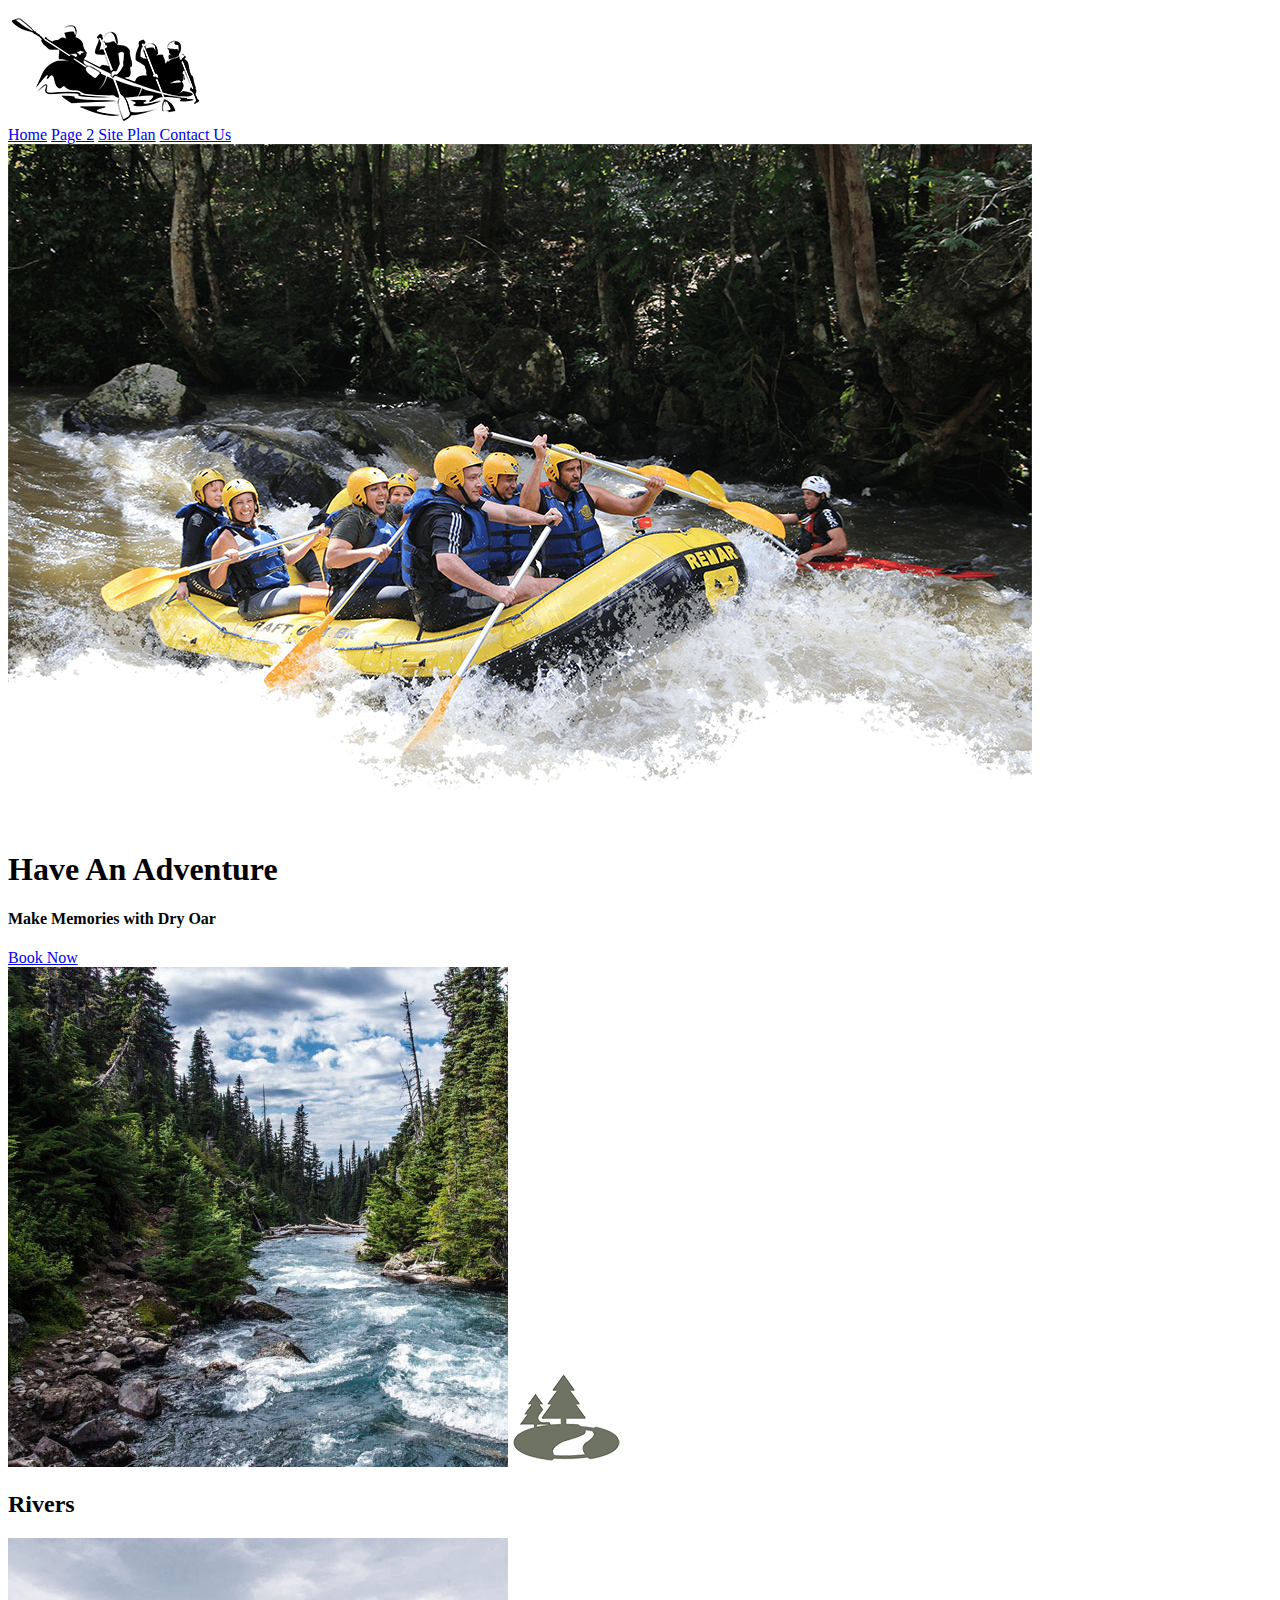
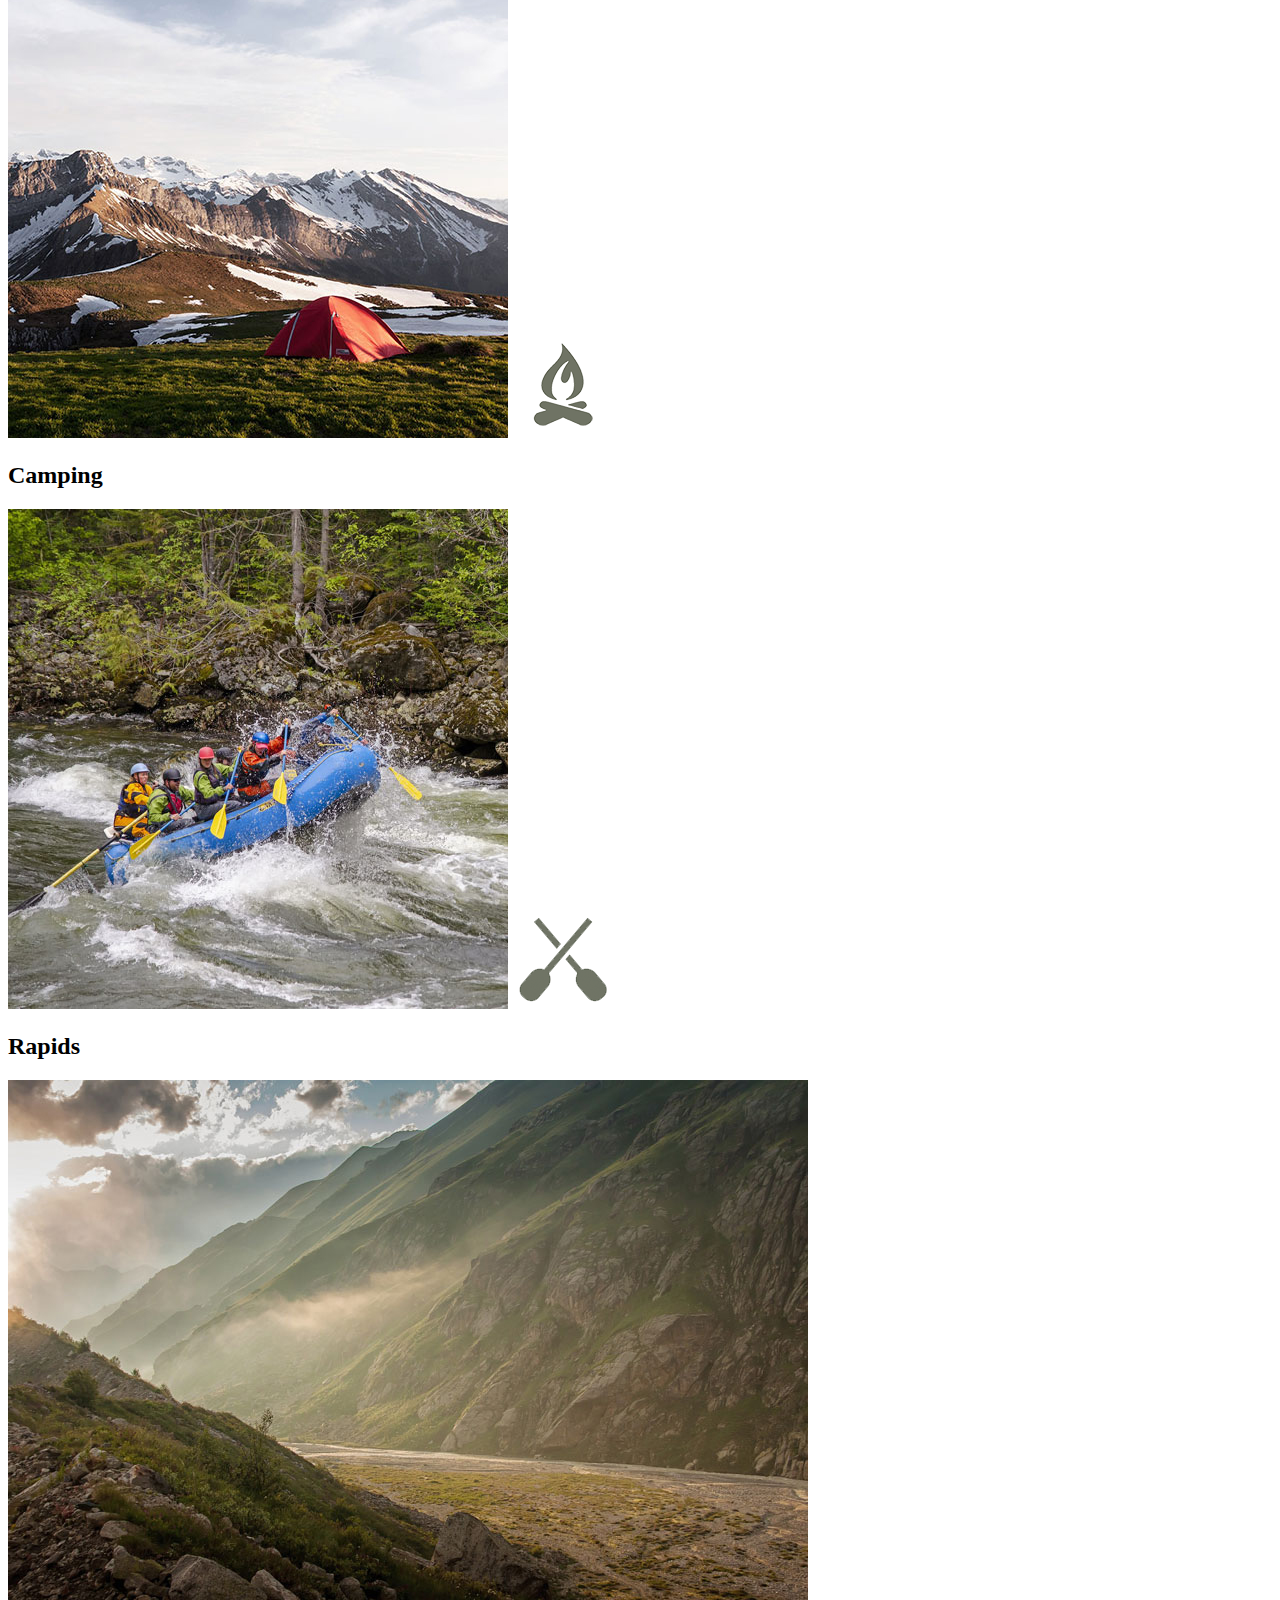
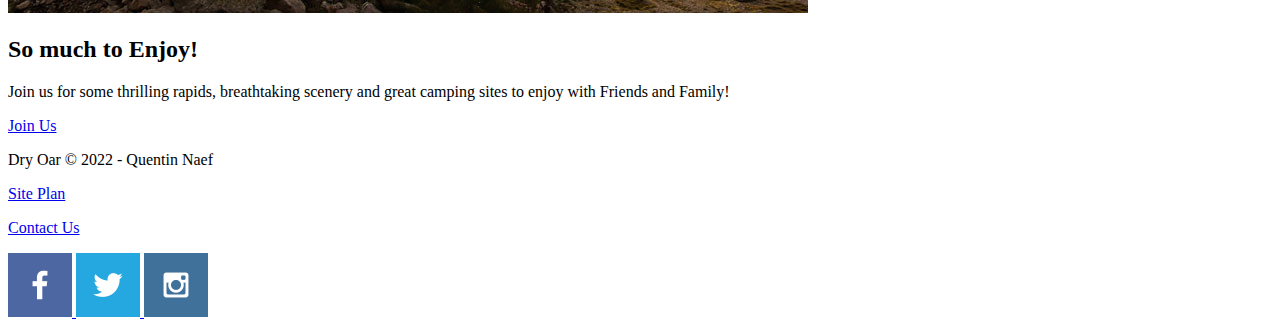
==== wwr/index.html @ fd06d229 "made the home page for white water rafting and added the images and fixed portal page" ====
<!DOCTYPE html>
<html lang="en">
<head>
    <meta charset="UTF-8">
    <meta http-equiv="X-UA-Compatible" content="IE=edge">
    <meta name="viewport" content="width=device-width, initial-scale=1.0">
    <title>Whitewater Rafting Vacations | Dry Oar Boating | Home</title>
</head>
<body>
    <header>
        <a id="logo_link" href="index.html">
            <img class="logo" src="images/rafting.png" alt="Rafting Logo">
        </a>
        <nav>
            <a href="index.html">Home</a>
            <a href="#">Page 2</a>
            <a href="site-plan-rafting.html">Site Plan</a>
            <a href="contactus.html">Contact Us</a>
        </nav>
    </header>
    <div id="hero">
        <div id="hero-box">
            <img id="hero-img" src="images/hero.png" alt="People enjoying white water rafting">
        </div>
        <section id="hero-msg">
            <h1 class="home-title">Have An Adventure</h1>
            <h4>Make Memories with Dry Oar </h4>
            <div class='button-box'>
                <a class='book' href="rates.html">Book Now</a>
            </div>
        </section>
    </div>
    <main class="home-grid">
            <section class="rivers-card">
                <img class="card-img" src="images/rivers.jpg" alt="river in forest">
                <img class="icon" src="images/river_icon.png" alt="river icon">
                <h2>Rivers</h2>
            </section>
            <section class="camping-card">
                <img class="card-img" src="images/camping.jpg" alt="tent in mountains">
                <img class="icon" src="images/fire_icon.png" alt="fire icon">
                <h2>Camping</h2>
            </section>
            <section class="rapids-card">
                <img class="card-img" src="images/rapids.jpg" alt="rafting boat">
                <img class="icon" src="images/oars.png" alt="oars icon">
                <h2>Rapids</h2>
            </section>
            <img class="mountains" src="images/mountains.jpg" alt="Misty mountains">
            <section class="msg">
                <h2>So much to Enjoy!</h2>
                <p>Join us for some thrilling rapids, breathtaking scenery and great camping sites to enjoy with Friends and Family! </p>
                <a class='join' href="rivers.html">Join Us</a>
            </section>
    </main>
    <footer>
        <p>Dry Oar &copy; 2022 - Quentin Naef</p>
        <p><a href="site-plan-rafting.html">Site Plan</a></p>
        <p><a href="contactus.html">Contact Us</a></p>
        <div class="social">
            <a href="https://facebook.com">
                <img src="images/facebook.png" alt="fb icon">
            </a>
            <a href="https://twitter.com">
                <img src="images/twitter.png" alt="twitter icon">
            </a>
            <a href="https://instagram.com">
                <img src="images/instagram.png" alt="instagram icon">
            </a>
        </div>
    </footer>
</body>
</html>
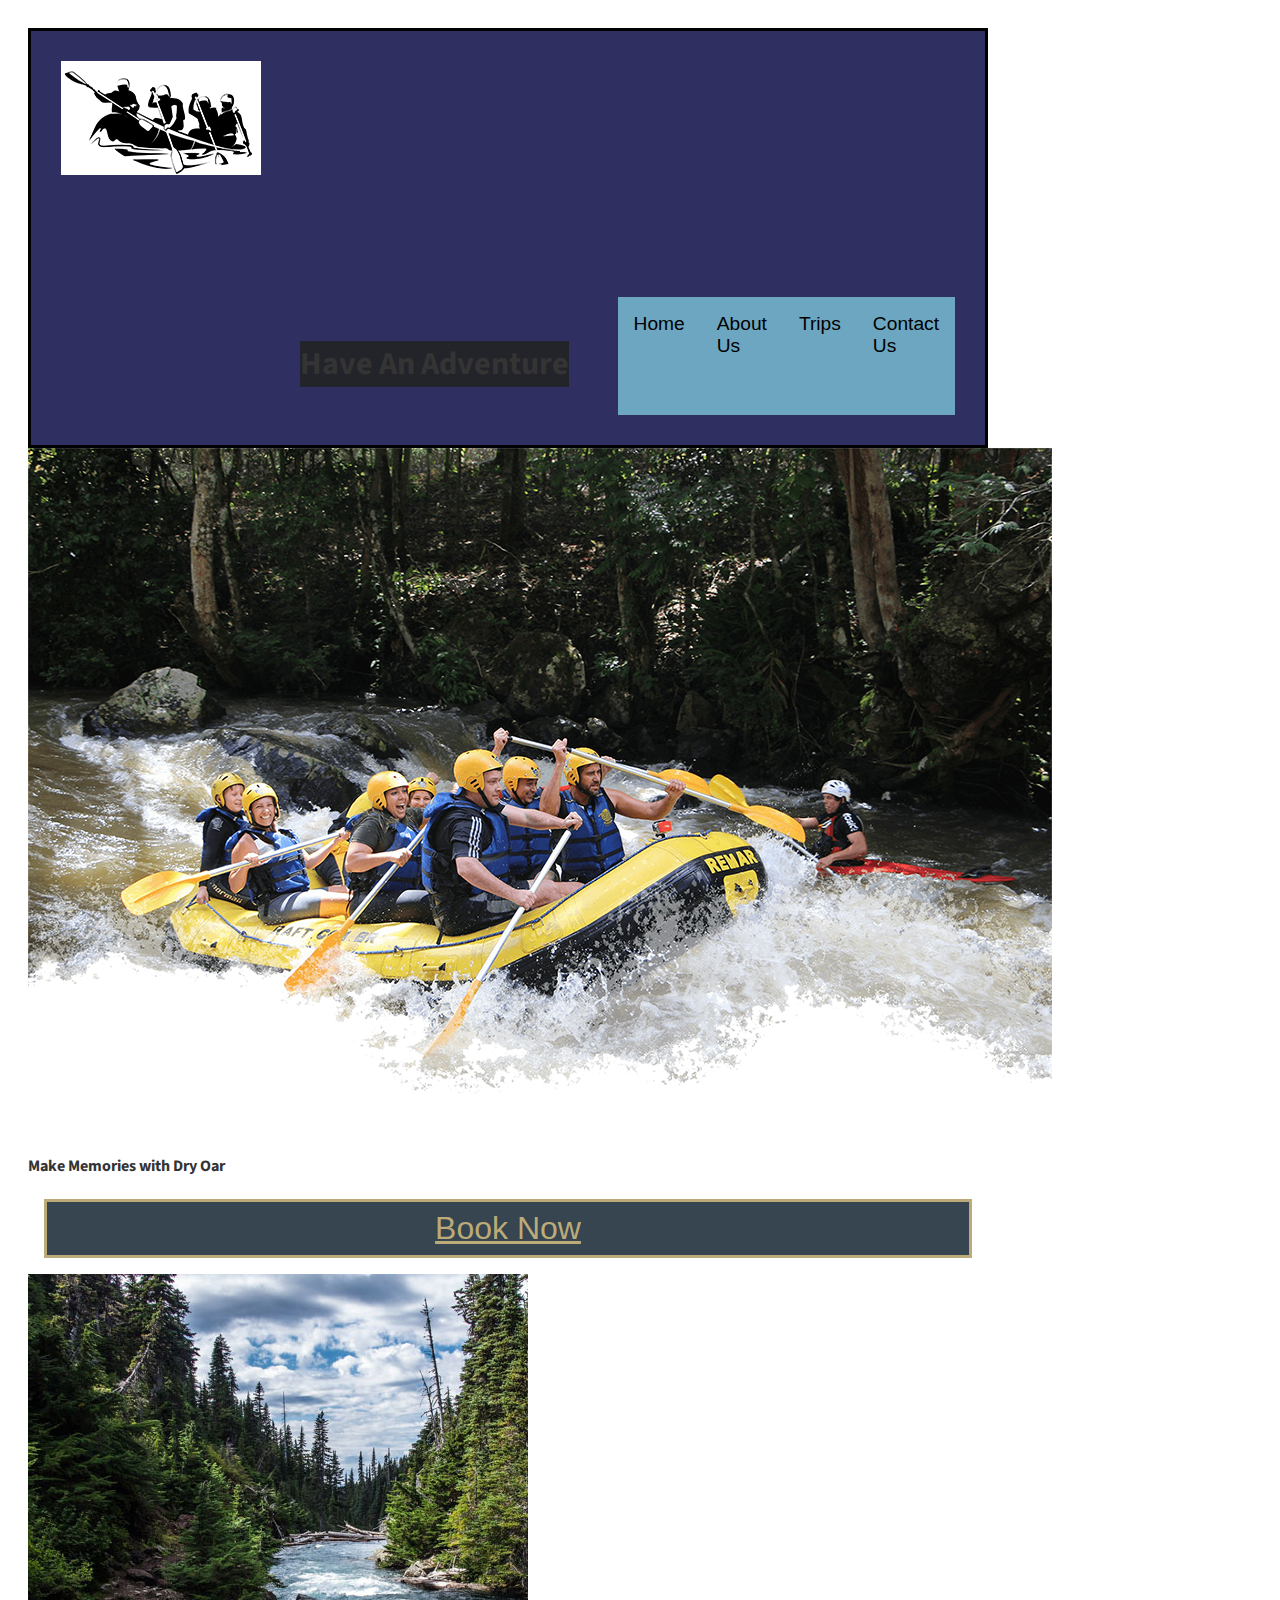
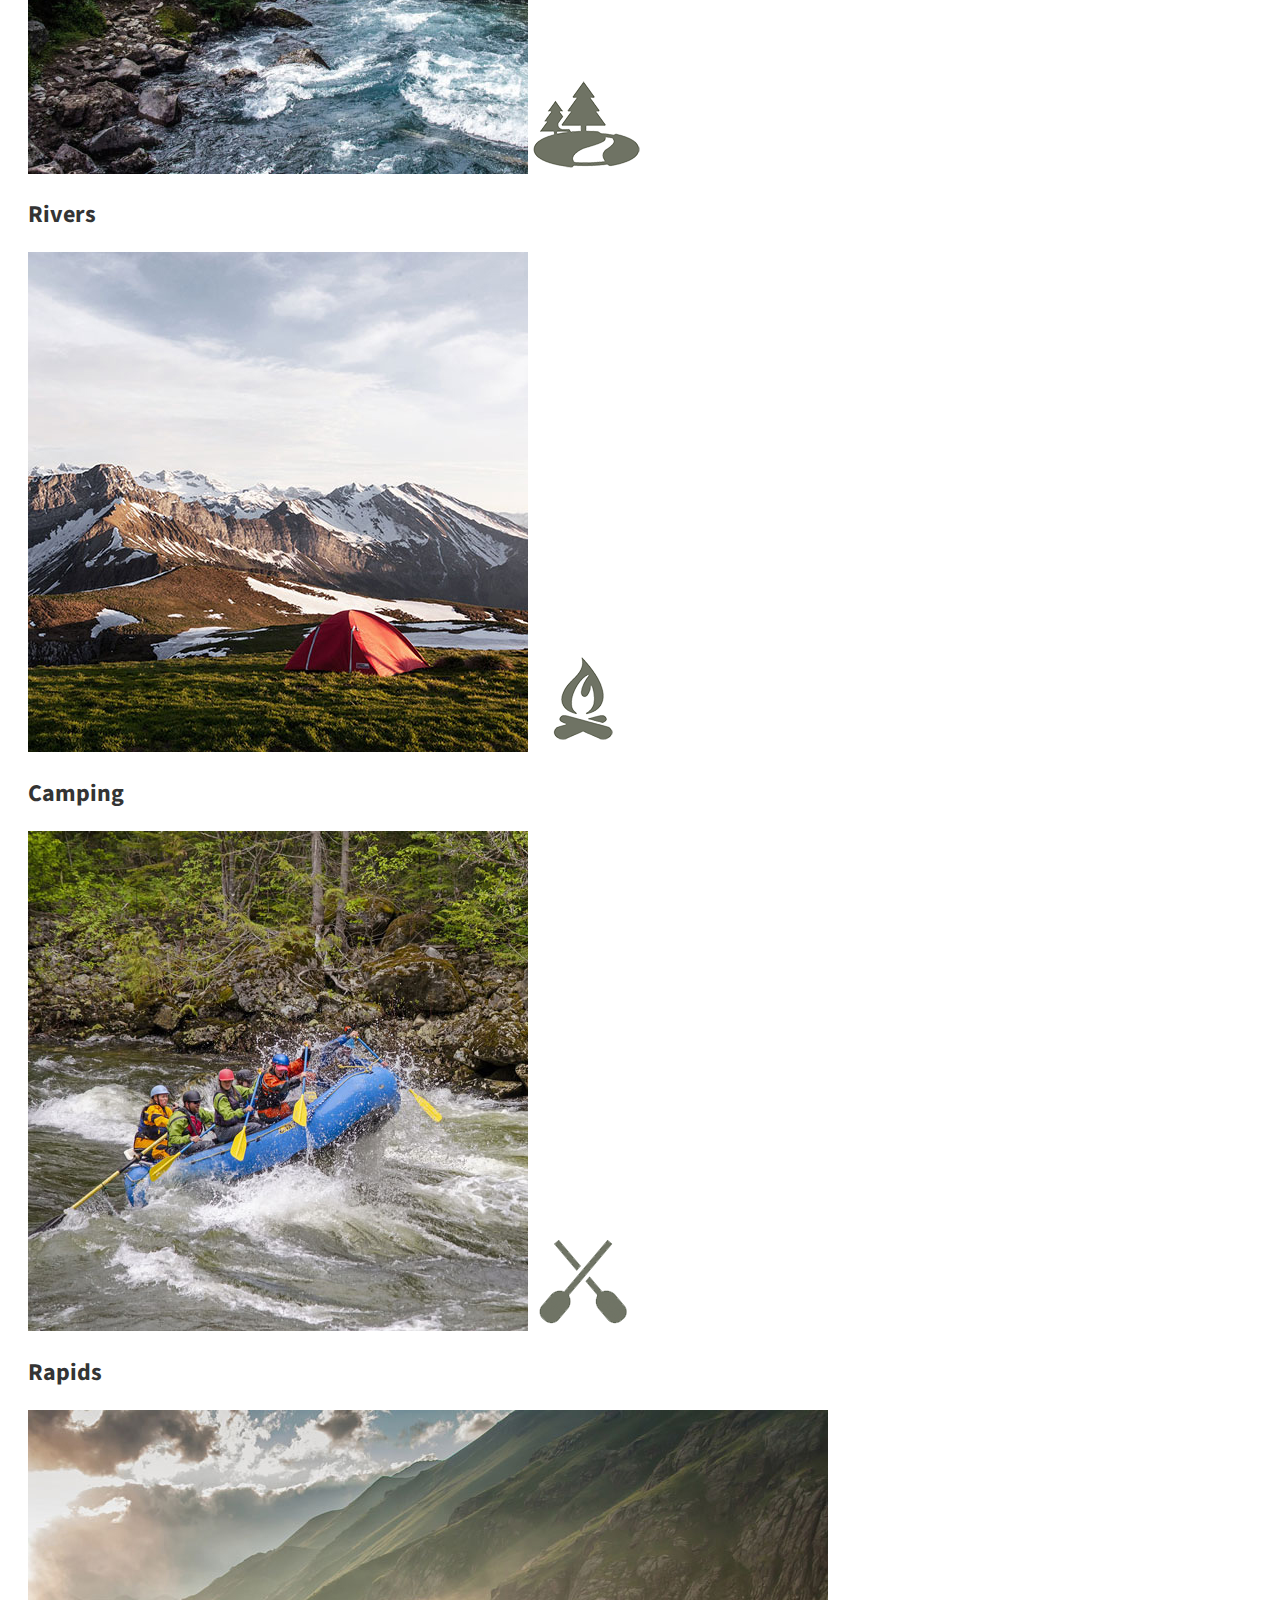
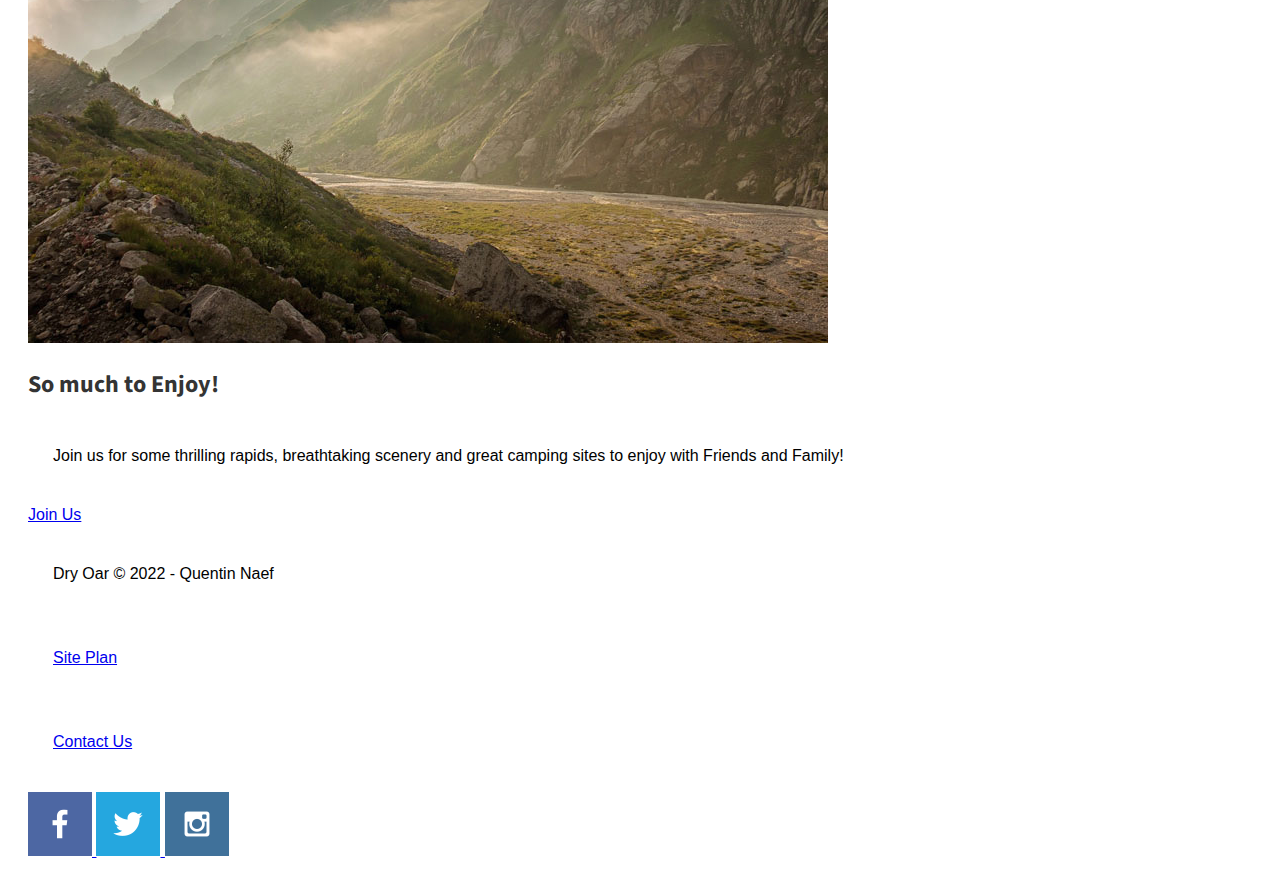
==== commit 5b46575a: "home and wwr site changes" ====
--- a/wwr/index.html
+++ b/wwr/index.html
@@ -4,18 +4,20 @@
     <meta charset="UTF-8">
     <meta http-equiv="X-UA-Compatible" content="IE=edge">
     <meta name="viewport" content="width=device-width, initial-scale=1.0">
+    <link rel="stylesheet" href="styles/rafting.css" />
     <title>Whitewater Rafting Vacations | Dry Oar Boating | Home</title>
 </head>
 <body>
+    <div id="content">
     <header>
         <a id="logo_link" href="index.html">
             <img class="logo" src="images/rafting.png" alt="Rafting Logo">
         </a>
-        <nav>
+        <nav class="headernav">
             <a href="index.html">Home</a>
-            <a href="#">Page 2</a>
-            <a href="site-plan-rafting.html">Site Plan</a>
-            <a href="contactus.html">Contact Us</a>
+            <a href="about.html">About Us</a>
+            <a href="trips.html">Trips</a>
+            <a href="contact.html">Contact Us</a>
         </nav>
     </header>
     <div id="hero">
@@ -46,6 +48,7 @@
                 <img class="icon" src="images/oars.png" alt="oars icon">
                 <h2>Rapids</h2>
             </section>
+            <div id="background"></div>
             <img class="mountains" src="images/mountains.jpg" alt="Misty mountains">
             <section class="msg">
                 <h2>So much to Enjoy!</h2>
@@ -56,7 +59,7 @@
     <footer>
         <p>Dry Oar &copy; 2022 - Quentin Naef</p>
         <p><a href="site-plan-rafting.html">Site Plan</a></p>
-        <p><a href="contactus.html">Contact Us</a></p>
+        <p><a href="contact.html">Contact Us</a></p>
         <div class="social">
             <a href="https://facebook.com">
                 <img src="images/facebook.png" alt="fb icon">
@@ -69,5 +72,6 @@
             </a>
         </div>
     </footer>
+    </div>
 </body>
 </html>--- a/wwr/styles/rafting.css
+++ b/wwr/styles/rafting.css
@@ -0,0 +1,408 @@
+@import url('https://fonts.googleapis.com/css2?family=Source+Sans+Pro:wght@300&display=swap');
+
+:root{
+    --primary-color: #343434;
+    --secondary-color: #2F3061;
+    --accent1-color: #6CA6C1;
+    --accent2-color: #F7FFF7;
+
+    --heading-font: "Source Sans Pro";
+    --paragraph-font: Lato, Helvetica, sans-serif;
+
+    --nav-background-color: #6CA6C1;
+    --nav-link-color: #343434;
+    --nav-hover-link-color: #2F3061;
+    --nav-hover-background-color: #F7FFF7;
+
+    
+}
+
+.hero img{
+    position: relative;
+    display: block;
+    width: 100%;
+    height: auto;
+
+}
+
+h1{
+    position: absolute;
+    top: 320px;
+    background-color: rgba(29, 26, 5, .6);
+    left: 300px;
+}
+
+.abouth1{
+    position: absolute;
+    top: 320px;
+    background-color: rgba(29, 26, 5, .7);
+    color:#bcab79;
+    left: 300px;
+}
+
+article{
+    position: absolute;
+    top: 370px;
+}
+
+article img {
+    float: right;
+    width: 150px;
+    height: auto;
+    padding: 25px;
+
+}
+
+.happy p{
+    max-width: 900px;
+    background-color: rgba(188, 171, 121, .7);
+    text-align: center;
+}
+
+
+
+
+body{
+    font-family: var(--paragraph-font);
+    max-width: 960px;
+    padding: 20px;
+}
+
+h1, h2, h3, h4, h5, h6{
+    font-family: var(--heading-font);
+    color: var(--primary-color);
+
+}
+header{
+    padding: 30px;
+    background-color: var(--secondary-color);
+    display: grid;
+    grid-template-columns: 1fr 1fr 1fr 1fr ;
+    grid-template-rows: 1fr 1fr 1fr;
+    border-style: solid;
+}
+
+.logo-box {
+    grid-column: 1/2;
+    grid-row: 1/5;
+}
+
+.headernav{
+    grid-column: 4/5;
+    grid-row: 3/4;
+}
+
+p{
+    padding: 25px;
+}
+
+.hist {
+    display: flex;
+    justify-content: center;
+    
+}
+
+.hist2 p {
+    max-width: 900px;
+    background-color: rgba(188, 171, 121, .7);
+}
+
+.imagegrid {
+    display: flex;
+    justify-content: space-around;
+}
+
+.adventure h2{
+    display: flex;
+    justify-content: center;
+}
+.img1{
+    max-height: 100px;
+    width: auto;
+}
+.img2{
+    max-height: 100px;
+    width: auto;
+}
+.img3{
+    max-height: 100px;
+    width: auto;
+}
+.img4{
+    max-height: 100px;
+    width: auto;
+}
+.img5{
+    max-height: 100px;
+    width: auto;
+}
+
+
+nav{
+    background-color: var(--accent1-color);
+    font-size: 1.2rem;
+    display: flex;
+    list-style: none;
+}
+nav a{
+    display: block;
+    color: var(--nav-link-color);
+    text-decoration: none;
+    padding: 1rem;
+
+}
+
+nav a:link, nav a:visited{
+    color:black;
+}
+
+nav a:hover{
+    color: var(--nav-background-color);
+    background-color: var(--nav-hover-background-color);
+}
+
+.facebook, .insta, .twitter {
+    max-height: 40px;
+    
+}
+
+.footer-box{
+    background-color: #Af3f2b;
+    display: flex;
+    max-height: 60px;
+    justify-content: end;
+    padding: .75rem;
+    border-style: solid;
+
+}
+
+form{
+    width: 650px;
+    margin: 0 auto;
+    border: 2px solid rgba(0, 0, 0, .1);
+    border-radius: .5rem;
+    background-color:#bcab79;
+    padding: 1rem;
+}
+
+.info {
+    display: grid;
+    grid-template-columns: repeat(5, 1fr);
+    grid-template-columns: repeat(2, 1fr);
+    background-color:#bcab79;
+    border-style: solid;
+    
+}
+.address1{
+    grid-column: 1/2;
+    grid-row: 2/3;
+    padding: 1rem;
+    text-align: center;
+}
+.address {
+    grid-column: 1/2;
+    grid-row: 1/2;
+    text-align: center;
+
+}
+.number{
+    grid-column: 2/3;
+    grid-row: 1/2;
+    text-align: center;
+}
+.numbers{
+    grid-column: 2/3;
+    grid-row: 2/3;
+    text-align: center;
+}
+
+.emailh{
+    grid-column: 3/4;
+    grid-row: 1/2;
+    text-align: center;
+
+}
+.email{
+    grid-column: 3/4;
+    grid-row: 2/3;
+    text-align: center;
+}
+.maph {
+    grid-row: 3/4;
+    grid-column: 2/3;
+    text-align: center;
+}
+
+.map{
+    grid-column: 1/2;
+    grid-row: 4/5;
+    max-width: 100px;
+    max-height: auto;
+    text-align: center;
+}
+
+.compinfo{
+    display: flex;
+    justify-content: center;
+    border-style: solid;
+    background-color: #36454f;
+    color:#bcab79;
+}
+.emp{
+    display: flex;
+    justify-content: center;
+    background-color: #36454f;
+    color:#bcab79;
+    border-style: solid;
+    padding: 1rem;
+    margin: 1rem;
+}
+
+.custex{
+    display: flex;
+    justify-content: space-between;
+
+}
+
+.erica{
+    max-width: 400px;
+    max-height: auto;
+    grid-row: 1/3;
+    grid-column: 2/3;
+    padding: 1rem;
+
+}
+
+.empinfo{
+    grid-row: 2/3;
+    grid-column: 1/2;
+    border-style: solid;
+    padding: 1rem;
+    margin: 1rem;
+}
+
+.custex{
+    display: grid;
+    grid-template-rows: repeat(2 1fr);
+    grid-template-columns: repeat(2 1fr);
+}
+
+.survey{
+
+    display: flex;
+    justify-content: center;
+    border-style: solid;
+    background-color: #36454f;
+    color:#bcab79;
+
+}
+
+.container {
+    display: block;
+    position: relative;
+    cursor: pointer;
+    -webkit-user-select: none;
+    -moz-user-select: none;
+    -ms-user-select: none;
+    user-select: none;
+}
+.textarea {
+    width: 500px;
+}
+
+.trips{
+    display: grid;
+    grid-template-columns: repeat(3, 1fr);
+    grid-template-rows: repreat(4, 1fr);
+}
+
+.threehourpic, .twentyfourpic, .seventwopic {
+    max-width: auto;
+    max-height: 200px;
+    grid-row: 3/4;
+    display: flex;
+    justify-content: center;
+    padding: 1rem;
+}
+
+.threehour, .twentyfourhour, .seventwohour {
+    display: flex;
+    justify-content: center;
+    grid-row: 2/3;
+    border-style: solid;
+    background-color: #36454f;
+    color:#bcab79;
+    margin: 1rem;
+    
+}
+
+.threehourp, .twentyfourp, .seventwop {
+    grid-row: 4/5;
+    display: flex;
+    justify-content: center;
+    background-color: rgb(188,171,121, .5);
+    margin: 1rem;
+
+}
+.triplist{
+    grid-row: 1/2;
+}
+
+.book {
+    display: flex;
+    justify-content: center;
+    border-style: solid;
+    background-color: #36454f;
+    color:#bcab79;
+    font-size: 2rem;
+    padding: .5rem;
+    margin: 1rem;
+}
+
+.bookh {
+    display: flex;
+    justify-content: center;
+    border-style: solid;
+    background-color: #36454f;
+    color:#bcab79;
+    font-size: 2rem;
+    padding: .5rem;
+    margin: 1rem;
+}
+ 
+.book:hover{
+    display: flex;
+    justify-content: center;
+    border-style: solid;
+    background-color: #bcab79;
+    color:#Af3f2b;
+    font-size: 2rem;
+    padding: .5rem;
+    margin: 1rem;
+}
+
+.tripinfo{
+    display: grid;
+    grid-template-columns: repeat(2, 1fr);
+    grid-template-rows: repeat(4, 1fr);
+   
+}
+
+.gihd, .gifd, .gitd {
+    display: flex;
+    justify-content: center;
+    justify-content:space-around;
+    grid-column: 1/2;
+    border-style: solid;
+}
+.gihdp, .gifdp, .gitdp {
+    grid-column: 2/3;
+    border-style: solid;
+    background-color: rgb(188,171,121, .5);
+    
+}
+
+.gi{
+    display: flex;
+    justify-content: center;
+}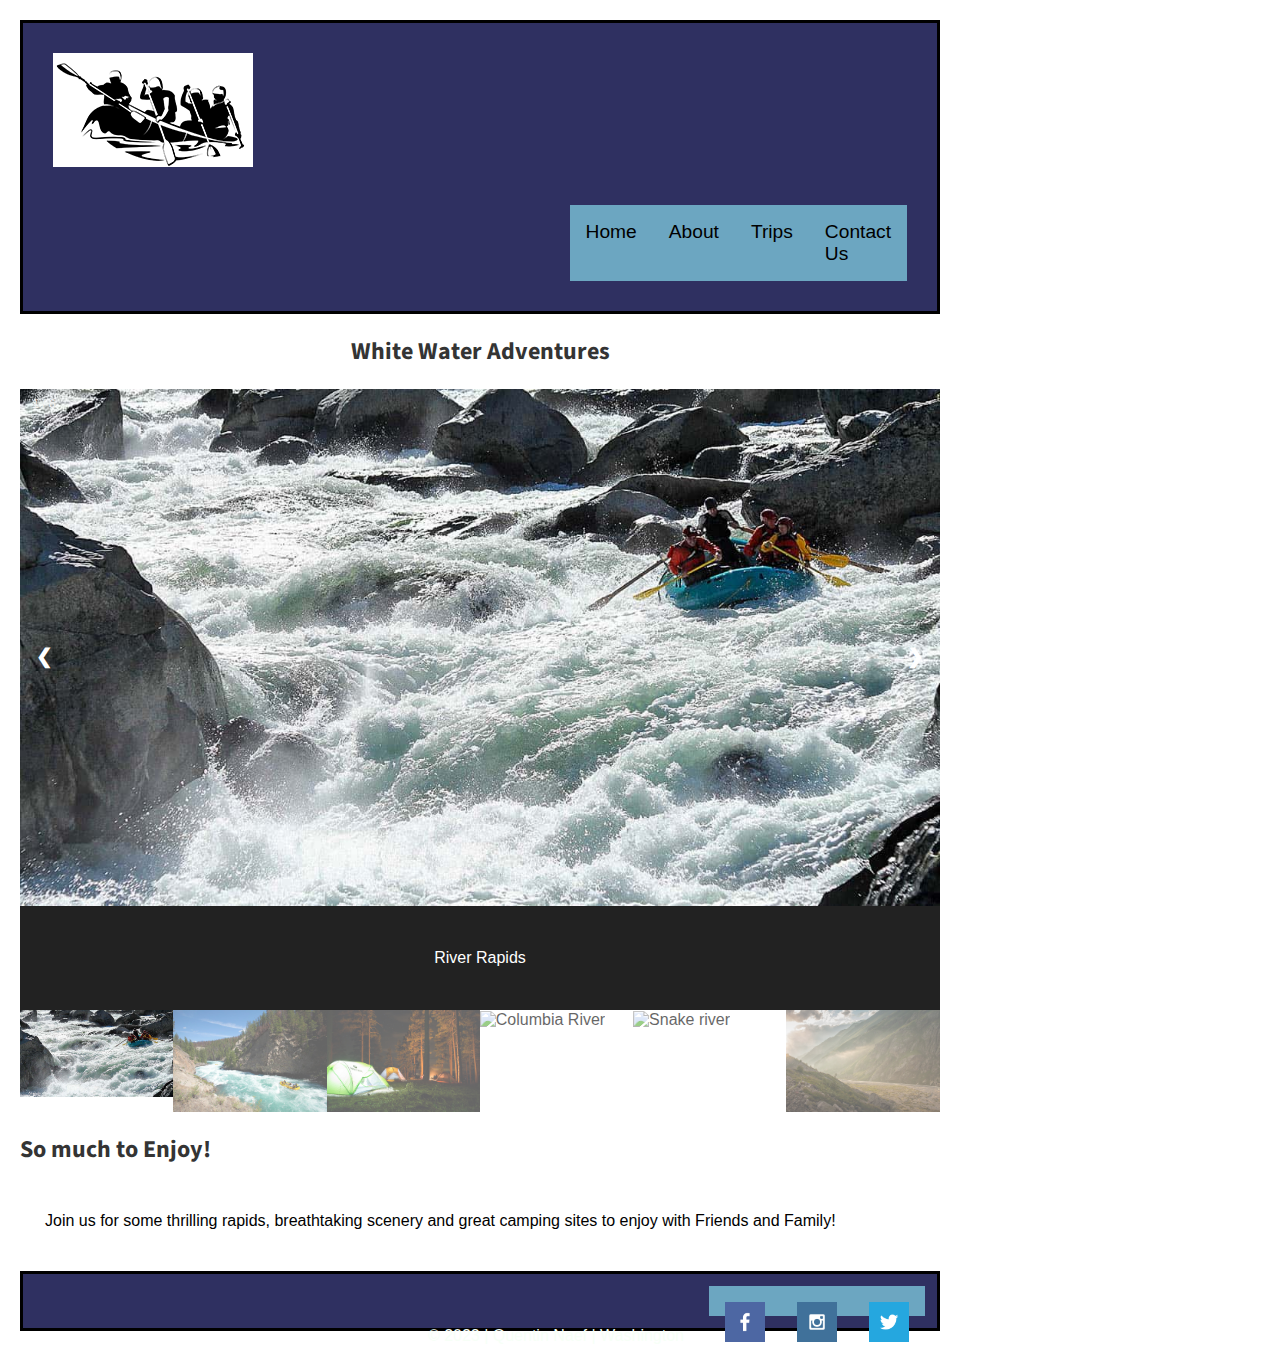
==== commit 6cd2f18d: "wwr style changes" ====
--- a/wwr/index.html
+++ b/wwr/index.html
@@ -8,70 +8,230 @@
     <title>Whitewater Rafting Vacations | Dry Oar Boating | Home</title>
 </head>
 <body>
-    <div id="content">
     <header>
-        <a id="logo_link" href="index.html">
-            <img class="logo" src="images/rafting.png" alt="Rafting Logo">
-        </a>
+         <div class="logo-box">
+                <img src="images/rafting.png" alt="Our logo, A small image of brave rafters, riding in a red raft down the river.">
+         </div>
         <nav class="headernav">
             <a href="index.html">Home</a>
-            <a href="about.html">About Us</a>
+            <a href="about.html">About</a>
             <a href="trips.html">Trips</a>
             <a href="contact.html">Contact Us</a>
         </nav>
     </header>
-    <div id="hero">
-        <div id="hero-box">
-            <img id="hero-img" src="images/hero.png" alt="People enjoying white water rafting">
-        </div>
-        <section id="hero-msg">
-            <h1 class="home-title">Have An Adventure</h1>
-            <h4>Make Memories with Dry Oar </h4>
-            <div class='button-box'>
-                <a class='book' href="rates.html">Book Now</a>
+        <style>
+            body {
+              font-family: Arial;
+              margin: 0;
+            }
+            
+            * {
+              box-sizing: border-box;
+            }
+            
+            img {
+              vertical-align: middle;
+            }
+            
+            /* Position the image container (needed to position the left and right arrows) */
+            .container {
+              position: relative;
+            }
+            
+            /* Hide the images by default */
+            .mySlides {
+              display: none;
+            }
+            
+            /* Add a pointer when hovering over the thumbnail images */
+            .cursor {
+              cursor: pointer;
+            }
+            
+            /* Next & previous buttons */
+            .prev,
+            .next {
+              cursor: pointer;
+              position: absolute;
+              top: 40%;
+              width: auto;
+              padding: 16px;
+              margin-top: -50px;
+              color: white;
+              font-weight: bold;
+              font-size: 20px;
+              border-radius: 0 3px 3px 0;
+              user-select: none;
+              -webkit-user-select: none;
+            }
+            
+            /* Position the "next button" to the right */
+            .next {
+              right: 0;
+              border-radius: 3px 0 0 3px;
+            }
+            
+            /* On hover, add a black background color with a little bit see-through */
+            .prev:hover,
+            .next:hover {
+              background-color: rgba(0, 0, 0, 0.8);
+            }
+            
+            /* Number text (1/3 etc) */
+            .numbertext {
+              color: #f2f2f2;
+              font-size: 12px;
+              padding: 8px 12px;
+              position: absolute;
+              top: 0;
+            }
+            
+            /* Container for image text */
+            .caption-container {
+              text-align: center;
+              background-color: #222;
+              padding: 2px 16px;
+              color: white;
+            }
+            
+            .row:after {
+              content: "";
+              display: table;
+              clear: both;
+            }
+            
+            /* Six columns side by side */
+            .column {
+              float: left;
+              width: 16.66%;
+            }
+            
+            /* Add a transparency effect for thumnbail images */
+            .demo {
+              opacity: 0.6;
+            }
+            
+            .active,
+            .demo:hover {
+              opacity: 1;
+            }
+            </style>
+            <body>
+            
+            <h2 style="text-align:center">White Water Adventures</h2>
+            
+            <div class="container">
+              <div class="mySlides">
+                <div class="numbertext">1 / 6</div>
+                <img src="images/rivers2.jpg" style="width:100%">
+              </div>
+            
+              <div class="mySlides">
+                <div class="numbertext">2 / 6</div>
+                <img src="images/rapids.2.jpg" style="width:100%">
+              </div>
+            
+              <div class="mySlides">
+                <div class="numbertext">3 / 6</div>
+                <img src="images/camping2.jpg" style="width:100%">
+              </div>
+                
+              <div class="mySlides">
+                <div class="numbertext">4 / 6</div>
+                <img src="images/columbia-river.jpg" style="width:100%">
+              </div>
+            
+              <div class="mySlides">
+                <div class="numbertext">5 / 6</div>
+                <img src="images/snake-river.jpg" style="width:100%">
+              </div>
+                
+              <div class="mySlides">
+                <div class="numbertext">6 / 6</div>
+                <img src="images/mountains.jpg" style="width:100%">
+              </div>
+                
+              <a class="prev" onclick="plusSlides(-1)">❮</a>
+              <a class="next" onclick="plusSlides(1)">❯</a>
+            
+              <div class="caption-container">
+                <p id="caption"></p>
+              </div>
+            
+              <div class="row">
+                <div class="column">
+                  <img class="demo cursor" src="images/rivers2.jpg" style="width:100%" onclick="currentSlide(1)" alt="River Rapids">
+                </div>
+                <div class="column">
+                  <img class="demo cursor" src="images/rapids.2.jpg" style="width:100%" onclick="currentSlide(2)" alt="Rafting">
+                </div>
+                <div class="column">
+                  <img class="demo cursor" src="images/camping2.jpg" style="width:100%" onclick="currentSlide(3)" alt="Camping">
+                </div>
+                <div class="column">
+                  <img class="demo cursor" src="images/columbia-river.jpg" style="width:100%" onclick="currentSlide(4)" alt="Columbia River">
+                </div>
+                <div class="column">
+                  <img class="demo cursor" src="images/snake-river.jpg" style="width:100%" onclick="currentSlide(5)" alt="Snake river">
+                </div>    
+                <div class="column">
+                  <img class="demo cursor" src="images/mountains.jpg" style="width:100%" onclick="currentSlide(6)" alt="Mountains">
+                </div>
+              </div>
             </div>
-        </section>
-    </div>
+            
+            <script>
+            let slideIndex = 1;
+            showSlides(slideIndex);
+            
+            function plusSlides(n) {
+              showSlides(slideIndex += n);
+            }
+            
+            function currentSlide(n) {
+              showSlides(slideIndex = n);
+            }
+            
+            function showSlides(n) {
+              let i;
+              let slides = document.getElementsByClassName("mySlides");
+              let dots = document.getElementsByClassName("demo");
+              let captionText = document.getElementById("caption");
+              if (n > slides.length) {slideIndex = 1}
+              if (n < 1) {slideIndex = slides.length}
+              for (i = 0; i < slides.length; i++) {
+                slides[i].style.display = "none";
+              }
+              for (i = 0; i < dots.length; i++) {
+                dots[i].className = dots[i].className.replace(" active", "");
+              }
+              slides[slideIndex-1].style.display = "block";
+              dots[slideIndex-1].className += " active";
+              captionText.innerHTML = dots[slideIndex-1].alt;
+            }
+            </script>
     <main class="home-grid">
-            <section class="rivers-card">
-                <img class="card-img" src="images/rivers.jpg" alt="river in forest">
-                <img class="icon" src="images/river_icon.png" alt="river icon">
-                <h2>Rivers</h2>
-            </section>
-            <section class="camping-card">
-                <img class="card-img" src="images/camping.jpg" alt="tent in mountains">
-                <img class="icon" src="images/fire_icon.png" alt="fire icon">
-                <h2>Camping</h2>
-            </section>
-            <section class="rapids-card">
-                <img class="card-img" src="images/rapids.jpg" alt="rafting boat">
-                <img class="icon" src="images/oars.png" alt="oars icon">
-                <h2>Rapids</h2>
-            </section>
-            <div id="background"></div>
-            <img class="mountains" src="images/mountains.jpg" alt="Misty mountains">
             <section class="msg">
                 <h2>So much to Enjoy!</h2>
                 <p>Join us for some thrilling rapids, breathtaking scenery and great camping sites to enjoy with Friends and Family! </p>
-                <a class='join' href="rivers.html">Join Us</a>
             </section>
     </main>
     <footer>
-        <p>Dry Oar &copy; 2022 - Quentin Naef</p>
-        <p><a href="site-plan-rafting.html">Site Plan</a></p>
-        <p><a href="contact.html">Contact Us</a></p>
-        <div class="social">
+        <div class="footer-box">
+        <p class="end">© 2023 | Quentin Naef | Washington </p>
+        <nav class="sociallinks">
             <a href="https://facebook.com">
-                <img src="images/facebook.png" alt="fb icon">
+                <img class="facebook" src="images/facebook.png" alt="Facebook">
+            </a>
+            <a href="https://instagram.com">
+                <img class="insta" src="images/instagram.png" alt="Instagram">
             </a>
             <a href="https://twitter.com">
-                <img src="images/twitter.png" alt="twitter icon">
+                <img class="twitter" src="images/twitter.png" alt="Twitter">
             </a>
-            <a href="https://instagram.com">
-                <img src="images/instagram.png" alt="instagram icon">
-            </a>
+        </nav>
         </div>
+        
     </footer>
-    </div>
 </body>
 </html>--- a/wwr/styles/rafting.css
+++ b/wwr/styles/rafting.css
@@ -47,7 +47,7 @@
 
 article img {
     float: right;
-    width: 150px;
+    width: 350px;
     height: auto;
     padding: 25px;
 
@@ -167,13 +167,17 @@
 }
 
 .footer-box{
-    background-color: #Af3f2b;
+    background-color: #2F3061;
     display: flex;
     max-height: 60px;
     justify-content: end;
     padding: .75rem;
     border-style: solid;
 
+}
+
+.end{
+    color: #F7FFF7;
 }
 
 form{
@@ -317,7 +321,7 @@
 }
 
 .threehourpic, .twentyfourpic, .seventwopic {
-    max-width: auto;
+    max-width: 300px;
     max-height: 200px;
     grid-row: 3/4;
     display: flex;
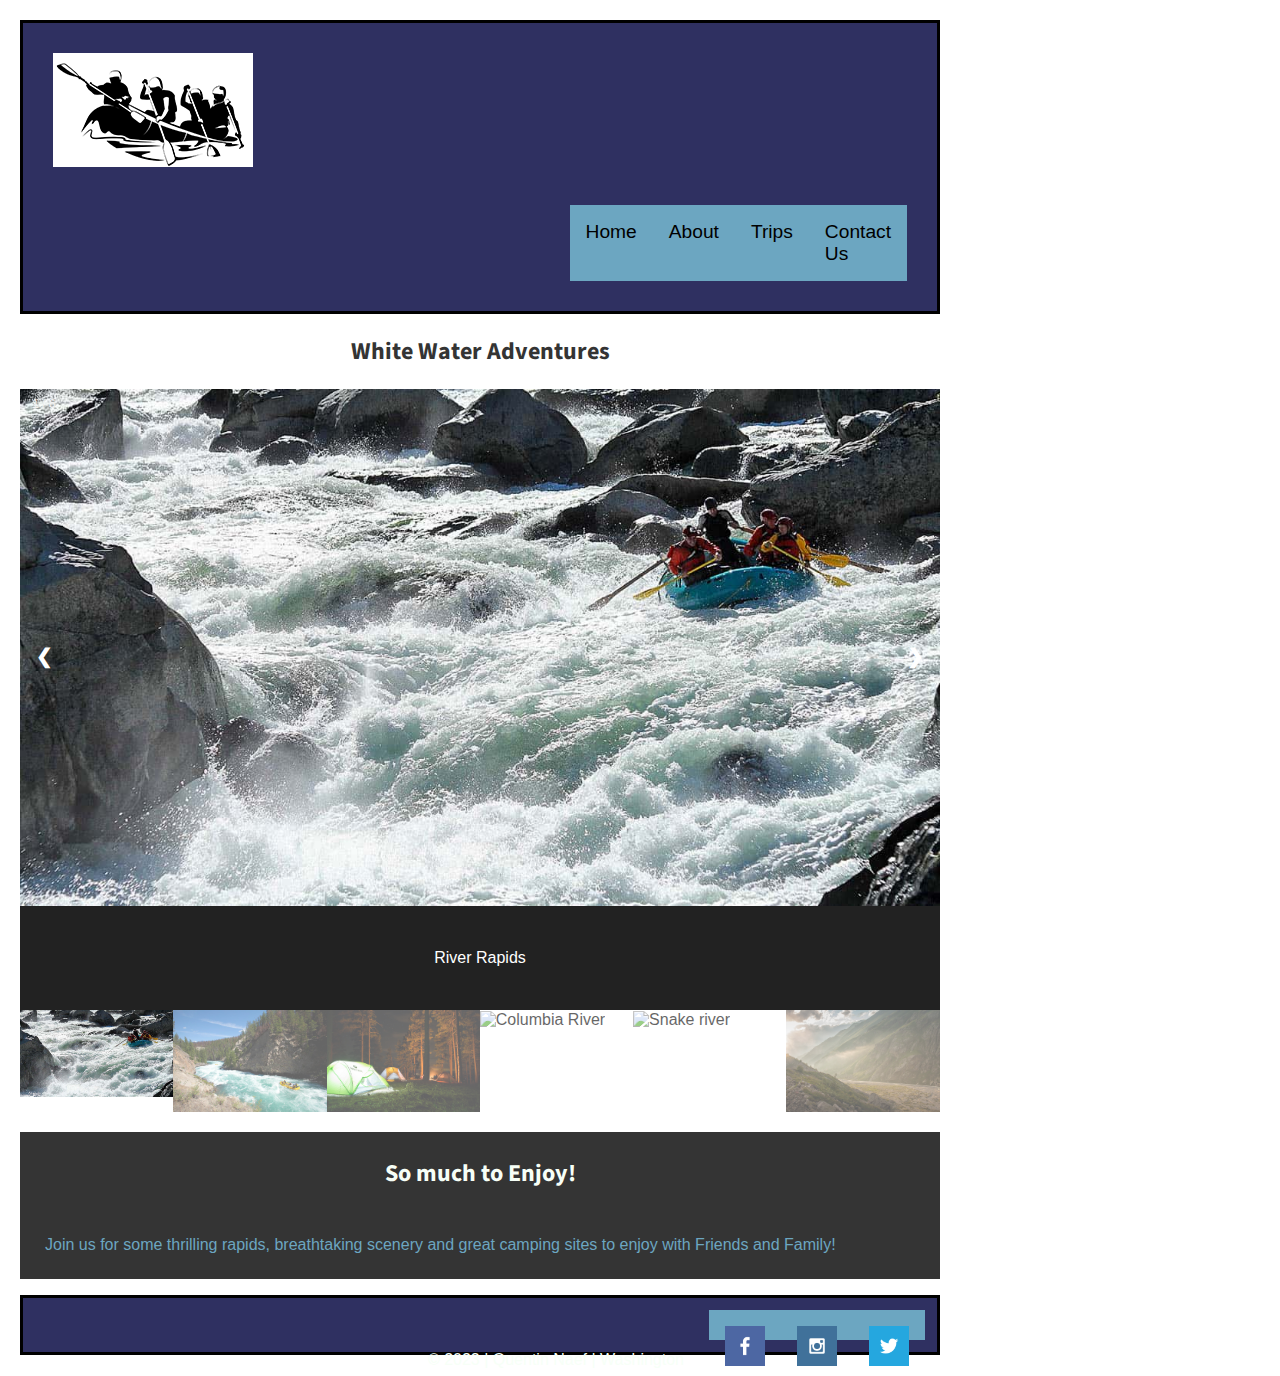
==== commit af73800d: "wwr style changes continued" ====
--- a/wwr/index.html
+++ b/wwr/index.html
@@ -1,11 +1,12 @@
 <!DOCTYPE html>
 <html lang="en">
 <head>
-    <meta charset="UTF-8">
-    <meta http-equiv="X-UA-Compatible" content="IE=edge">
-    <meta name="viewport" content="width=device-width, initial-scale=1.0">
-    <link rel="stylesheet" href="styles/rafting.css" />
-    <title>Whitewater Rafting Vacations | Dry Oar Boating | Home</title>
+    <meta charset=utf-8>
+    <meta name="viewport" content="width=device-width, initial-scale=1">
+    <title>Home - White Water Adventures</title>
+    <meta name="author" content="Quentin Naef">
+    <meta name="description" content="The about page for our white water rafting site">
+    <link rel="stylesheet" href="styles/rafting.css">
 </head>
 <body>
     <header>
@@ -19,6 +20,7 @@
             <a href="contact.html">Contact Us</a>
         </nav>
     </header>
+    <main>
         <style>
             body {
               font-family: Arial;
@@ -33,17 +35,17 @@
               vertical-align: middle;
             }
             
-            /* Position the image container (needed to position the left and right arrows) */
+            
             .container {
               position: relative;
             }
             
-            /* Hide the images by default */
+        
             .mySlides {
               display: none;
             }
             
-            /* Add a pointer when hovering over the thumbnail images */
+          
             .cursor {
               cursor: pointer;
             }
@@ -77,7 +79,7 @@
               background-color: rgba(0, 0, 0, 0.8);
             }
             
-            /* Number text (1/3 etc) */
+            
             .numbertext {
               color: #f2f2f2;
               font-size: 12px;
@@ -100,7 +102,7 @@
               clear: both;
             }
             
-            /* Six columns side by side */
+         
             .column {
               float: left;
               width: 16.66%;
@@ -210,7 +212,7 @@
               captionText.innerHTML = dots[slideIndex-1].alt;
             }
             </script>
-    <main class="home-grid">
+
             <section class="msg">
                 <h2>So much to Enjoy!</h2>
                 <p>Join us for some thrilling rapids, breathtaking scenery and great camping sites to enjoy with Friends and Family! </p>
--- a/wwr/styles/rafting.css
+++ b/wwr/styles/rafting.css
@@ -25,6 +25,17 @@
 
 }
 
+.msg {
+    background-color: #343434;
+    color: #6CA6C1;
+}
+
+.msg h2 {
+    color: #F7FFF7;
+    text-align: center;
+    padding-top: 1em;
+}
+
 h1{
     position: absolute;
     top: 320px;
@@ -35,8 +46,8 @@
 .abouth1{
     position: absolute;
     top: 320px;
-    background-color: rgba(29, 26, 5, .7);
-    color:#bcab79;
+    background-color: #343434;
+    color:#6CA6C1;
     left: 300px;
 }
 
@@ -55,7 +66,8 @@
 
 .happy p{
     max-width: 900px;
-    background-color: rgba(188, 171, 121, .7);
+    background-color: #343434;
+    color: #F7FFF7;
     text-align: center;
 }
 
@@ -104,7 +116,8 @@
 
 .hist2 p {
     max-width: 900px;
-    background-color: rgba(188, 171, 121, .7);
+    background-color: #6CA6C1;
+    color: #343434;
 }
 
 .imagegrid {
@@ -185,7 +198,8 @@
     margin: 0 auto;
     border: 2px solid rgba(0, 0, 0, .1);
     border-radius: .5rem;
-    background-color:#bcab79;
+    background-color:#343434;
+    color: #6CA6C1;
     padding: 1rem;
 }
 
@@ -193,10 +207,16 @@
     display: grid;
     grid-template-columns: repeat(5, 1fr);
     grid-template-columns: repeat(2, 1fr);
-    background-color:#bcab79;
-    border-style: solid;
-    
-}
+    background-color:#343434;
+    color: #6CA6C1;
+    border-style: solid;
+    
+}
+
+.info h3 {
+    color: #F7FFF7;
+}
+
 .address1{
     grid-column: 1/2;
     grid-row: 2/3;
@@ -249,14 +269,14 @@
     display: flex;
     justify-content: center;
     border-style: solid;
-    background-color: #36454f;
-    color:#bcab79;
+    background-color: #343434;
+    color:#6CA6C1;
 }
 .emp{
     display: flex;
     justify-content: center;
-    background-color: #36454f;
-    color:#bcab79;
+    background-color: #343434;
+    color:#6CA6C1;
     border-style: solid;
     padding: 1rem;
     margin: 1rem;
@@ -268,7 +288,7 @@
 
 }
 
-.erica{
+.steven{
     max-width: 400px;
     max-height: auto;
     grid-row: 1/3;
@@ -296,8 +316,8 @@
     display: flex;
     justify-content: center;
     border-style: solid;
-    background-color: #36454f;
-    color:#bcab79;
+    background-color: #343434;
+    color:#6CA6C1;
 
 }
 
@@ -334,8 +354,8 @@
     justify-content: center;
     grid-row: 2/3;
     border-style: solid;
-    background-color: #36454f;
-    color:#bcab79;
+    background-color: #343434;
+    color:#6CA6C1;
     margin: 1rem;
     
 }
@@ -344,7 +364,8 @@
     grid-row: 4/5;
     display: flex;
     justify-content: center;
-    background-color: rgb(188,171,121, .5);
+    background-color: #2F3061;
+    color: #6CA6C1;
     margin: 1rem;
 
 }
@@ -356,8 +377,8 @@
     display: flex;
     justify-content: center;
     border-style: solid;
-    background-color: #36454f;
-    color:#bcab79;
+    background-color: #343434;
+    color:#6CA6C1;
     font-size: 2rem;
     padding: .5rem;
     margin: 1rem;
@@ -367,8 +388,8 @@
     display: flex;
     justify-content: center;
     border-style: solid;
-    background-color: #36454f;
-    color:#bcab79;
+    background-color: #343434;
+    color:#6CA6C1;
     font-size: 2rem;
     padding: .5rem;
     margin: 1rem;
@@ -378,8 +399,8 @@
     display: flex;
     justify-content: center;
     border-style: solid;
-    background-color: #bcab79;
-    color:#Af3f2b;
+    background-color: #6CA6C1;
+    color:#343434;
     font-size: 2rem;
     padding: .5rem;
     margin: 1rem;
